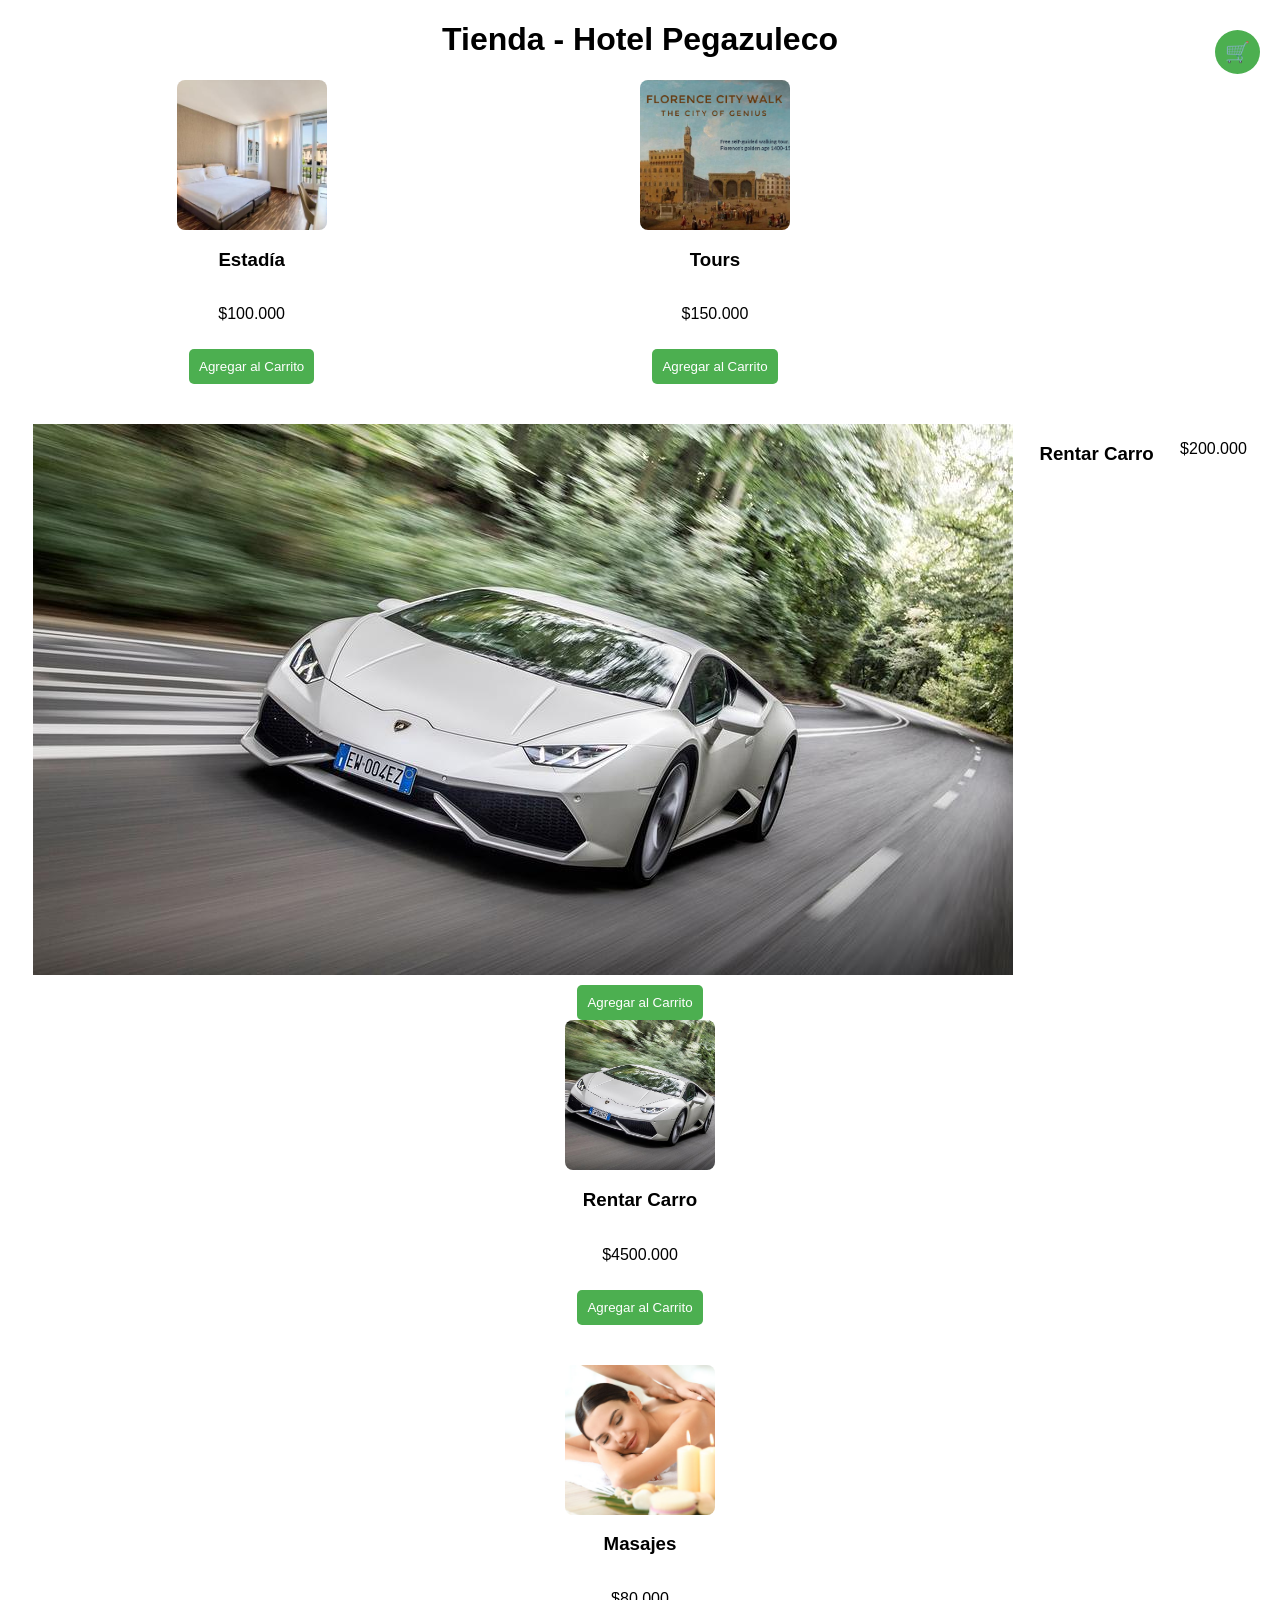
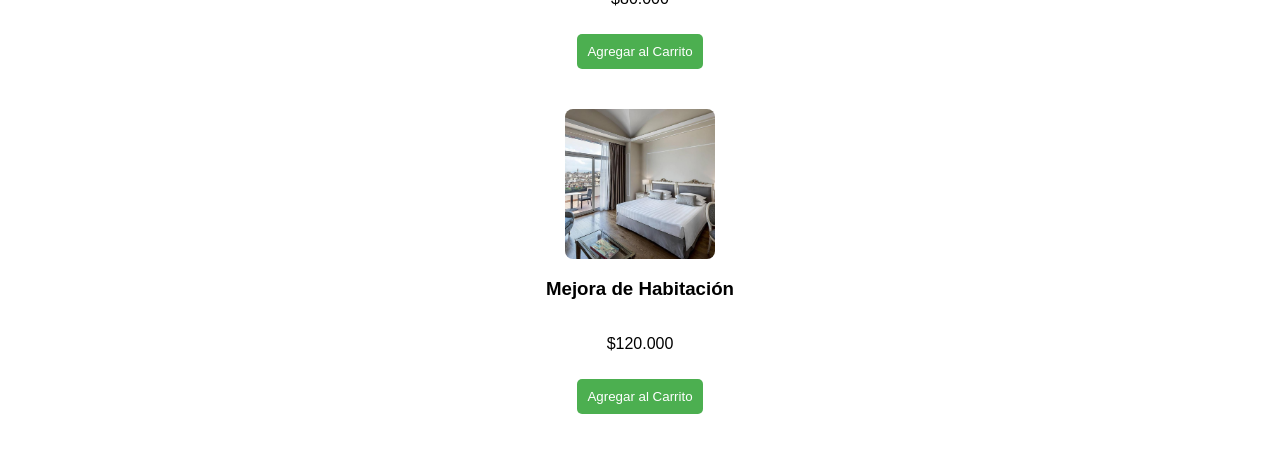
==== proyecto/idex.html @ acb7ada9 "Correciones" ====
<!DOCTYPE html>
<html lang="es">
<head>
    <meta charset="UTF-8">
    <meta name="viewport" content="width=device-width, initial-scale=1.0">
    <title>Hotel Pegazuleco - Hotel</title>
    <link rel="stylesheet" href="css/style.css">
</head>
<body>
    <h1>Tienda - Hotel Pegazuleco</h1>

    <!-- Botón del Carrito -->
    <button id="cart-button" onclick="toggleCart()">🛒</button>
    
    <!-- Galería de Productos -->
    <div id="gallery-section" class="gallery">
        <div class="product">
            <img src="images/Estadia.jpg" alt="Estadía">
            <h3>Estadía</h3>
            <p>$100.000</p>
            <button id="Estadía-add" onclick="addToCart('Estadía', 100)">Agregar al Carrito</button>
            <div id="Estadía-controls" class="quantity-controls" style="display: none;">
                <button onclick="removeFromCartInGallery('Estadía', 100)">-</button>
                <span id="Estadía-quantity"> 0 </span>
                <button onclick="addToCart('Estadía', 100)">+</button>
            </div>
        </div>

        <div class="product">
            <img src="images/tour.jpg" alt="Tours">
            <h3>Tours</h3>
            <p>$150.000</p>
            <button id="Tours-add" onclick="addToCart('Tours', 150)">Agregar al Carrito</button>
            <div id="Tours-controls" class="quantity-controls" style="display: none;">
                <button onclick="removeFromCartInGallery('Tours', 150)">-</button>
                <span id="Tours-quantity">0</span>
                <button onclick="addToCart('Tours', 150)">+</button>
            </div>
        </div>

        <div class="product"></div>
            <img src="images/carro.jpg" alt="Rentar Carro">
            <h3>Rentar Carro</h3>
            <p>$200.000</p>
            <button id="Rentar Carro-add" onclick="addToCart('Rentar Carro', 200)">Agregar al Carrito</button>
            <div id="Rentar Carro-controls" class="quantity-controls" style="display: none;">
                <button onclick="removeFromCartInGallery('Rentar Carro', 200)">-</button>
                <span id="Rentar Carro-quantity">0</span>
                <button onclick="addToCart('Rentar Carro', 200)">+</button>
            </div>
        </div>

        <div class="product">
            <img src="images/carro.jpg" alt="Rentar Carro de lujo">
            <h3>Rentar Carro</h3>
            <p>$4500.000</p>
            <button id="Rentar Carro-add" onclick="addToCart('Rentar Carro', 200)">Agregar al Carrito</button>
            <div id="Rentar Carro-controls" class="quantity-controls" style="display: none;">
                <button onclick="removeFromCartInGallery('Rentar Carro', 200)">-</button>
                <span id="Rentar Carro-quantity">0</span>
                <button onclick="addToCart('Rentar Carro', 200)">+</button>
            </div>
        </div>

        <div class="product">
            <img src="images/masajes.jpg" alt="Masajes">
            <h3>Masajes</h3>
            <p>$80.000</p>
            <button id="Masajes-add" onclick="addToCart('Masajes', 80)">Agregar al Carrito</button>
            <div id="Masajes-controls" class="quantity-controls" style="display: none;">
                <button onclick="removeFromCartInGallery('Masajes', 80)">-</button>
                <span id="Masajes-quantity">0</span>
                <button onclick="addToCart('Masajes', 80)">+</button>
            </div>
        </div>

        <div class="product">
            <img src="images/MejoraHabitacion.jpg" alt="Mejora de Habitación">
            <h3>Mejora de Habitación</h3>
            <p>$120.000</p>
            <button id="Mejora de Habitación-add" onclick="addToCart('Mejora de Habitación', 120)">Agregar al Carrito</button>
            <div id="Mejora de Habitación-controls" class="quantity-controls" style="display: none;">
                <button onclick="removeFromCartInGallery('Mejora de Habitación', 120)">-</button>
                <span id="Mejora de Habitación-quantity">0</span>
                <button onclick="addToCart('Mejora de Habitación', 120)">+</button>
            </div>
        </div>
    </div>

    <!-- Carrito -->
    <div id="cart-section" style="display: none;">
        <h2>Carrito</h2>
        <div id="cart-items">
            <!-- Aquí se mostrarán los productos del carrito -->
        </div>
        <h3 id="total">Total: $0</h3>
        <button id="checkout" onclick="sendWhatsAppMessage()">Checkout</button>
        <button id="back-to-gallery" onclick="toggleCart()">Volver a la Galería</button>
    </div>

    <script src="js/script.js"></script>
</body>
</html>
---- proyecto/css/style.css ----
body {
    font-family: Arial, sans-serif;
    margin: 20px;
}

h1, h2 {
    text-align: center;
}

.gallery {
    display: flex;
    justify-content: space-around;
    flex-wrap: wrap;
    margin-top: 20px;
}
#gallery-section {
    display: flex;
    justify-content: space-around;
    flex-wrap: wrap;
    margin-top: 20px;
}

.product {
    display: flex;
    flex-direction: column;
    align-items: center;
    justify-content: center;
    text-align: center;
    margin-bottom: 40px;
}

.product img {
    width: 150px;
    height: 150px;
    object-fit: cover;
    border-radius: 8px;
}

button {
    margin-top: 10px;
    padding: 10px;
    background-color: #4CAF50;
    color: white;
    border: none;
    cursor: pointer;
    border-radius: 5px;
}
button#add-to-cart, .quantity-controls {
    width: 100%; /* Asegura que ambos (botón y controles) tengan el mismo ancho */
    text-align: center;
}
button#add-to-cart {
    display: block;
    margin-top: 10px;
    padding: 10px;
    background-color: #4CAF50;
    color: white;
    border: none;
    cursor: pointer;
    border-radius: 5px;
}

button#add-to-cart:hover {
    background-color: #45a049;
}
button:hover {
    background-color: #45a049;
}

#cart {
    margin: 20px;
    border: 1px solid #ddd;
    padding: 10px;
}

#checkout {
    display: block;
    margin: 20px auto;
    padding: 10px 20px;
    background-color: #008CBA;
    color: white;
    border: none;
    border-radius: 5px;
    cursor: not-allowed; /* Deshabilitado por ahora */
}

#cart-button {
    position: fixed;
    top: 20px;
    right: 20px;
    background-color: #4CAF50;
    color: white;
    border: none;
    padding: 10px;
    border-radius: 50%;
    font-size: 20px;
    cursor: pointer;
}

#cart-button:hover {
    background-color: #45a049;
}

#cart-section {
    margin: 20px auto;
    padding: 20px;
    border: 1px solid #ddd;
    background-color: #f9f9f9;
    width: 300px;
}

#cart-items p {
    margin: 5px 0;
}

#cart-items button {
    margin-left: 10px;
    padding: 5px;
    background-color: #e74c3c;
    color: white;
    border: none;
    cursor: pointer;
}

#cart-items button:hover {
    background-color: #c0392b;
}
#checkout {
    display: block;
    margin: 20px auto;
    padding: 10px 20px;
    background-color: #008CBA;
    color: white;
    border: none;
    border-radius: 5px;
    cursor: pointer;
}

#back-to-gallery {
    display: block;
    margin: 20px auto;
    padding: 10px 20px;
    background-color: #4CAF50;
    color: white;
    border: none;
    border-radius: 5px;
    cursor: pointer;
}

#back-to-gallery:hover {
    background-color: #45a049;
}
.quantity-controls {
    display: flex;
    justify-content: center;    
    align-items: center;        
    gap: 15px;                  
    margin-top: 10px;           
}
.quantity-controls button {
    padding: 5px 15px;          
    background-color: #4CAF50;  
    color: white;               
    border: none;              
    border-radius: 5px;        
    font-size: 16px;         
    cursor: pointer;        
}

.quantity-controls button:hover {
    background-color: #45a049;  
}

.quantity-controls span {
    font-size: 18px;         
    padding: 0 10px;          
    display: inline-block;     
}
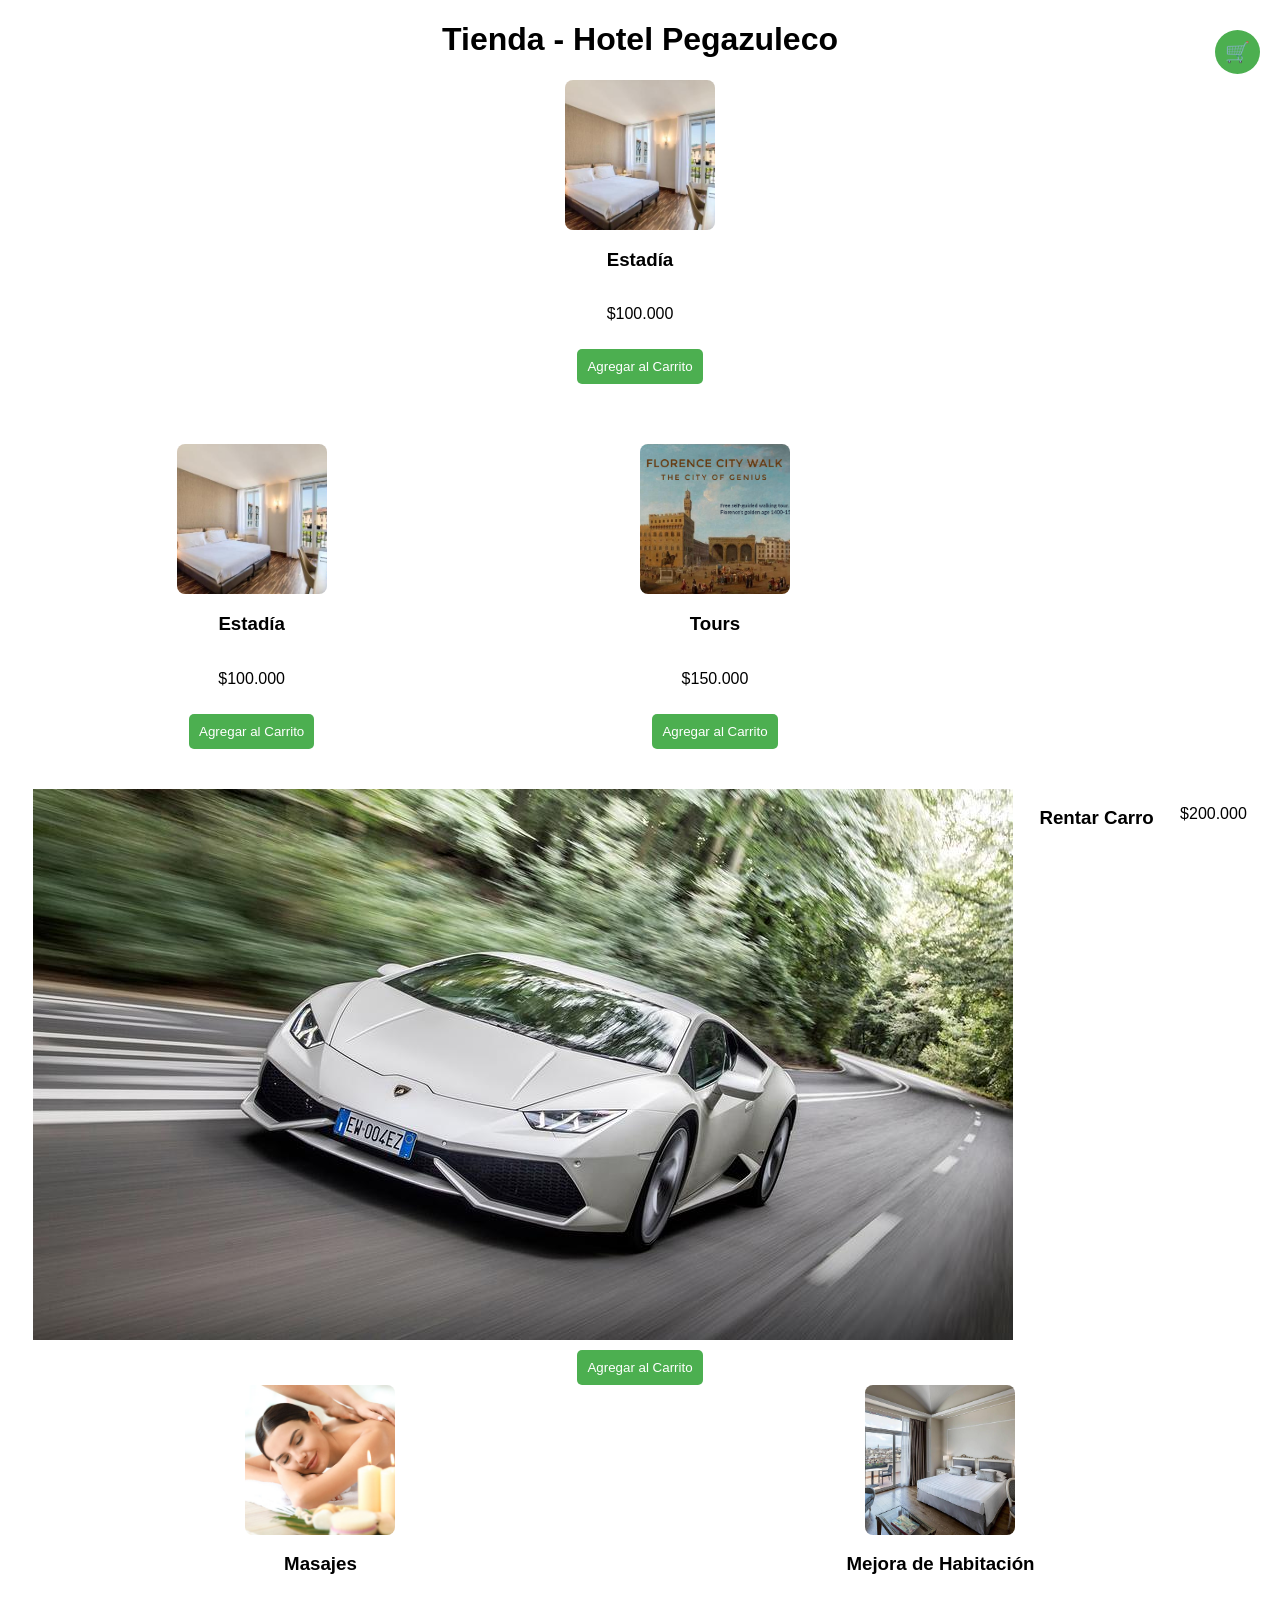
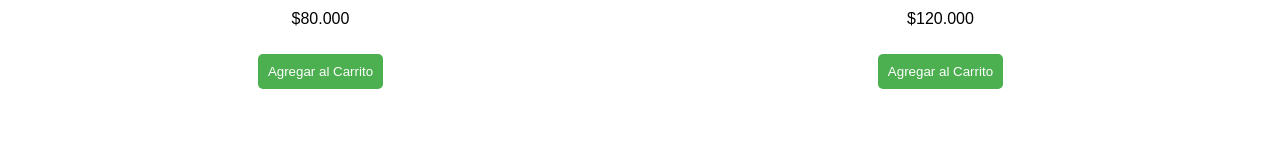
==== commit b5504197: "Galerias actualizadas" ====
--- a/proyecto/idex.html
+++ b/proyecto/idex.html
@@ -12,7 +12,7 @@
     <!-- Botón del Carrito -->
     <button id="cart-button" onclick="toggleCart()">🛒</button>
     
-    <!-- Galería de Productos -->
+    <!-- Galerías -->
     <div id="gallery-section" class="gallery">
         <div class="product">
             <img src="images/Estadia.jpg" alt="Estadía">
@@ -25,6 +25,19 @@
                 <button onclick="addToCart('Estadía', 100)">+</button>
             </div>
         </div>
+
+        <div id="gallery-section" class="gallery">
+            <div class="product">
+                <img src="images/Estadia.jpg" alt="Estadía">
+                <h3>Estadía</h3>
+                <p>$100.000</p>
+                <button id="Estadía-add" onclick="addToCart('Estadía', 100)">Agregar al Carrito</button>
+                <div id="Estadía-controls" class="quantity-controls" style="display: none;">
+                    <button onclick="removeFromCartInGallery('Estadía', 100)">-</button>
+                    <span id="Estadía-quantity"> 0 </span>
+                    <button onclick="addToCart('Estadía', 100)">+</button>
+                </div>
+            </div>
 
         <div class="product">
             <img src="images/tour.jpg" alt="Tours">
@@ -42,18 +55,6 @@
             <img src="images/carro.jpg" alt="Rentar Carro">
             <h3>Rentar Carro</h3>
             <p>$200.000</p>
-            <button id="Rentar Carro-add" onclick="addToCart('Rentar Carro', 200)">Agregar al Carrito</button>
-            <div id="Rentar Carro-controls" class="quantity-controls" style="display: none;">
-                <button onclick="removeFromCartInGallery('Rentar Carro', 200)">-</button>
-                <span id="Rentar Carro-quantity">0</span>
-                <button onclick="addToCart('Rentar Carro', 200)">+</button>
-            </div>
-        </div>
-
-        <div class="product">
-            <img src="images/carro.jpg" alt="Rentar Carro de lujo">
-            <h3>Rentar Carro</h3>
-            <p>$4500.000</p>
             <button id="Rentar Carro-add" onclick="addToCart('Rentar Carro', 200)">Agregar al Carrito</button>
             <div id="Rentar Carro-controls" class="quantity-controls" style="display: none;">
                 <button onclick="removeFromCartInGallery('Rentar Carro', 200)">-</button>
@@ -87,11 +88,11 @@
         </div>
     </div>
 
-    <!-- Carrito -->
+    <!-- Carrito de compras -->
     <div id="cart-section" style="display: none;">
         <h2>Carrito</h2>
         <div id="cart-items">
-            <!-- Aquí se mostrarán los productos del carrito -->
+            <!-- Aquí se mostrarán los productos del carrito de compras-->
         </div>
         <h3 id="total">Total: $0</h3>
         <button id="checkout" onclick="sendWhatsAppMessage()">Checkout</button>
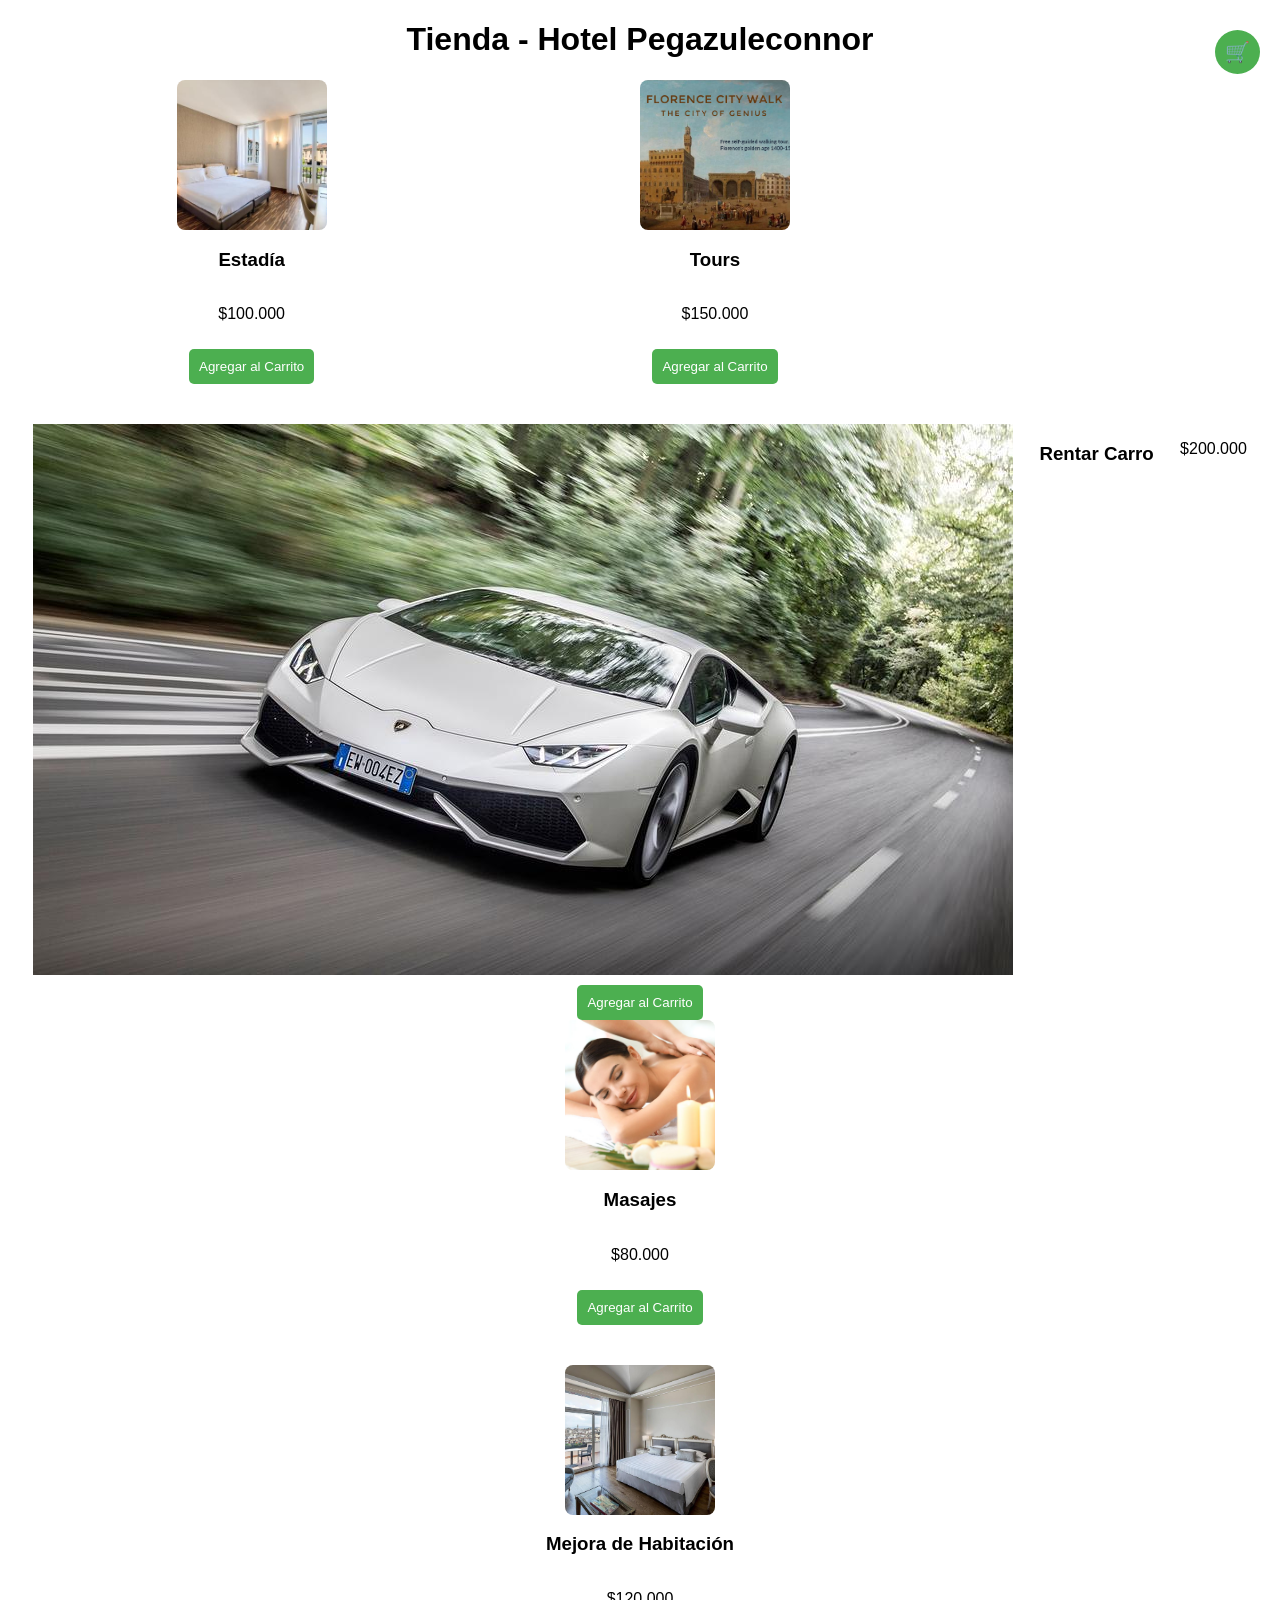
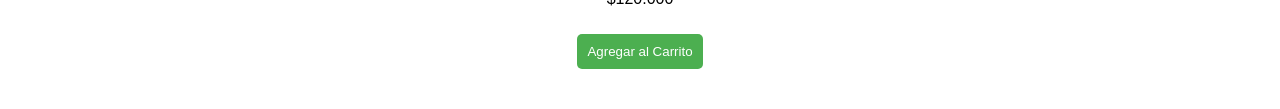
==== commit fd6374ff: "Titulo ajustado" ====
--- a/proyecto/idex.html
+++ b/proyecto/idex.html
@@ -7,9 +7,9 @@
     <link rel="stylesheet" href="css/style.css">
 </head>
 <body>
-    <h1>Tienda - Hotel Pegazuleco</h1>
+    <h1>Tienda - Hotel Pegazuleconnor</h1>
 
-    <!-- Botón del Carrito -->
+    <!-- Botón del Carrito de compras-->
     <button id="cart-button" onclick="toggleCart()">🛒</button>
     
     <!-- Galerías -->
@@ -25,19 +25,6 @@
                 <button onclick="addToCart('Estadía', 100)">+</button>
             </div>
         </div>
-
-        <div id="gallery-section" class="gallery">
-            <div class="product">
-                <img src="images/Estadia.jpg" alt="Estadía">
-                <h3>Estadía</h3>
-                <p>$100.000</p>
-                <button id="Estadía-add" onclick="addToCart('Estadía', 100)">Agregar al Carrito</button>
-                <div id="Estadía-controls" class="quantity-controls" style="display: none;">
-                    <button onclick="removeFromCartInGallery('Estadía', 100)">-</button>
-                    <span id="Estadía-quantity"> 0 </span>
-                    <button onclick="addToCart('Estadía', 100)">+</button>
-                </div>
-            </div>
 
         <div class="product">
             <img src="images/tour.jpg" alt="Tours">
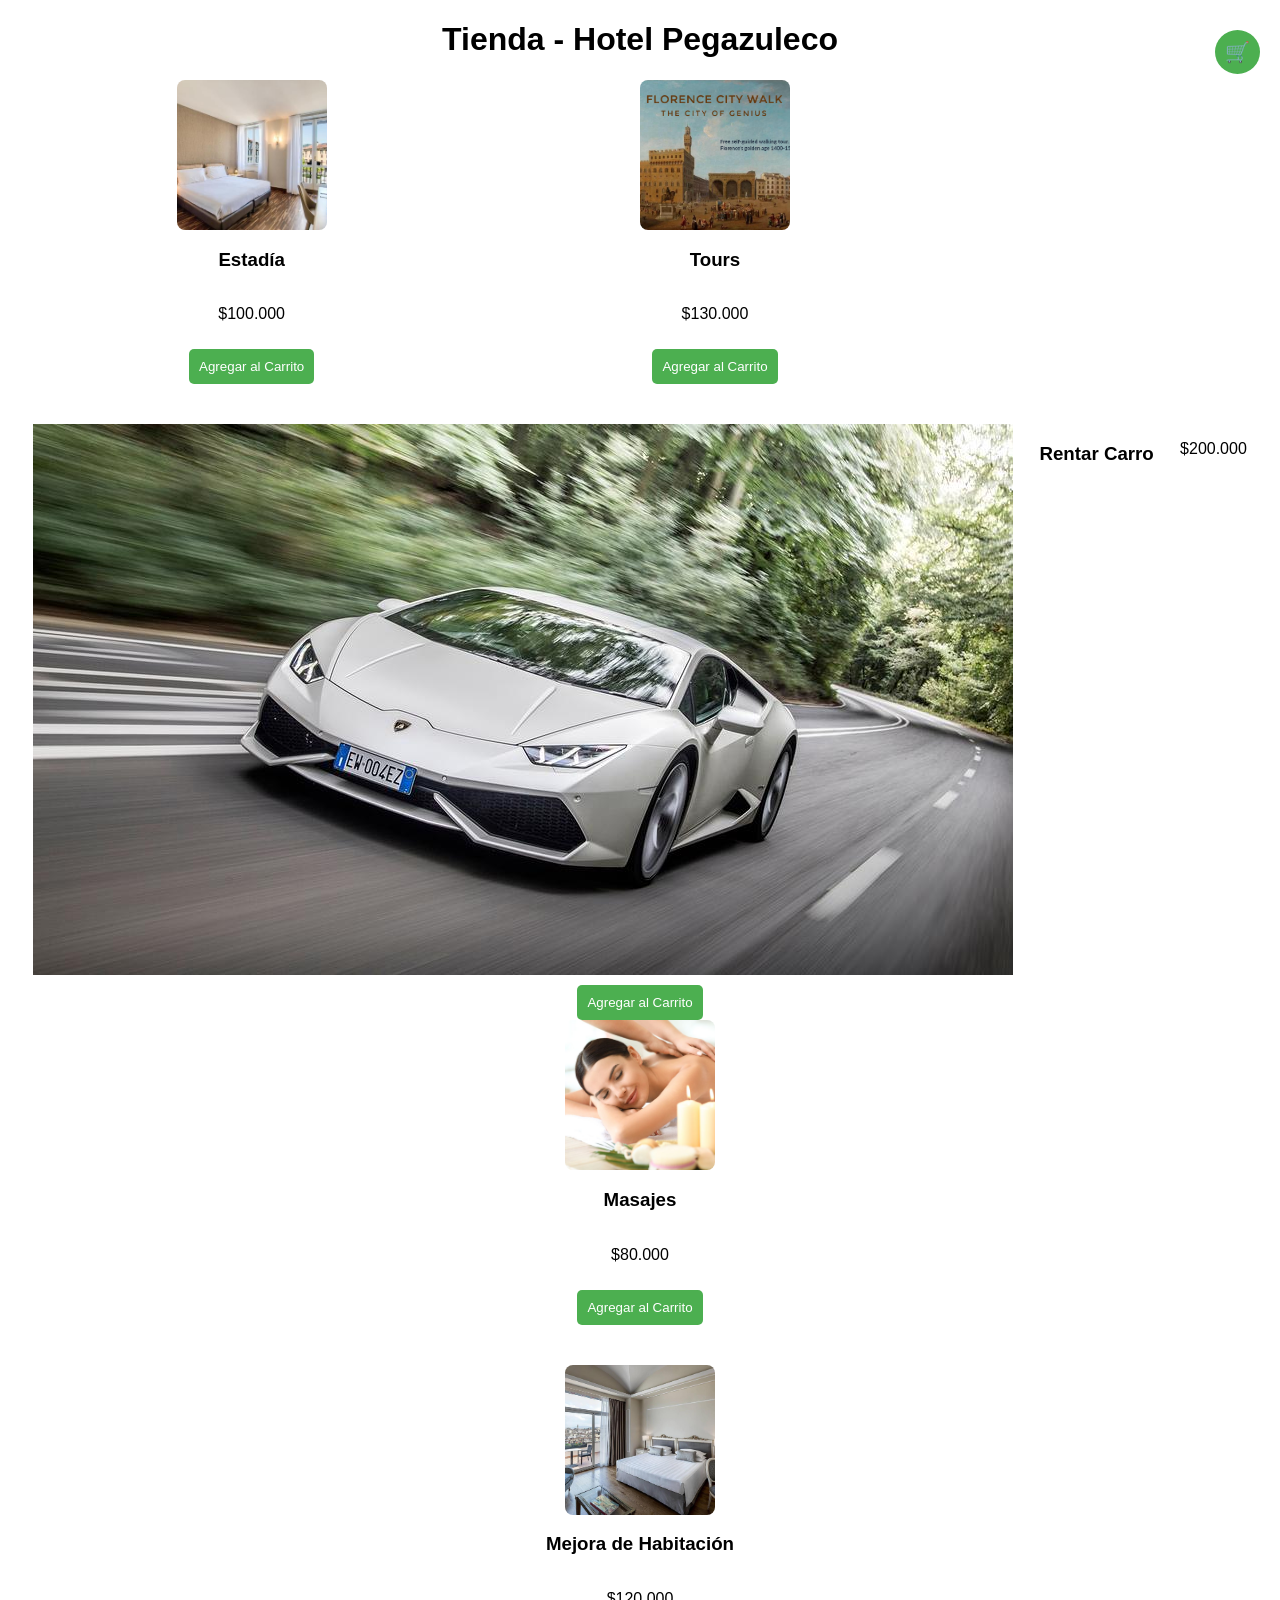
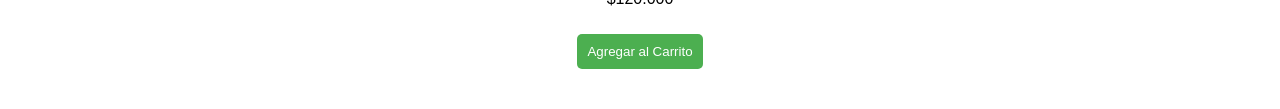
==== commit 07e4b334: "cambio precios" ====
--- a/proyecto/idex.html
+++ b/proyecto/idex.html
@@ -7,7 +7,7 @@
     <link rel="stylesheet" href="css/style.css">
 </head>
 <body>
-    <h1>Tienda - Hotel Pegazuleconnor</h1>
+    <h1>Tienda - Hotel Pegazuleco</h1>
 
     <!-- Botón del Carrito de compras-->
     <button id="cart-button" onclick="toggleCart()">🛒</button>
@@ -29,7 +29,7 @@
         <div class="product">
             <img src="images/tour.jpg" alt="Tours">
             <h3>Tours</h3>
-            <p>$150.000</p>
+            <p>$130.000</p>
             <button id="Tours-add" onclick="addToCart('Tours', 150)">Agregar al Carrito</button>
             <div id="Tours-controls" class="quantity-controls" style="display: none;">
                 <button onclick="removeFromCartInGallery('Tours', 150)">-</button>
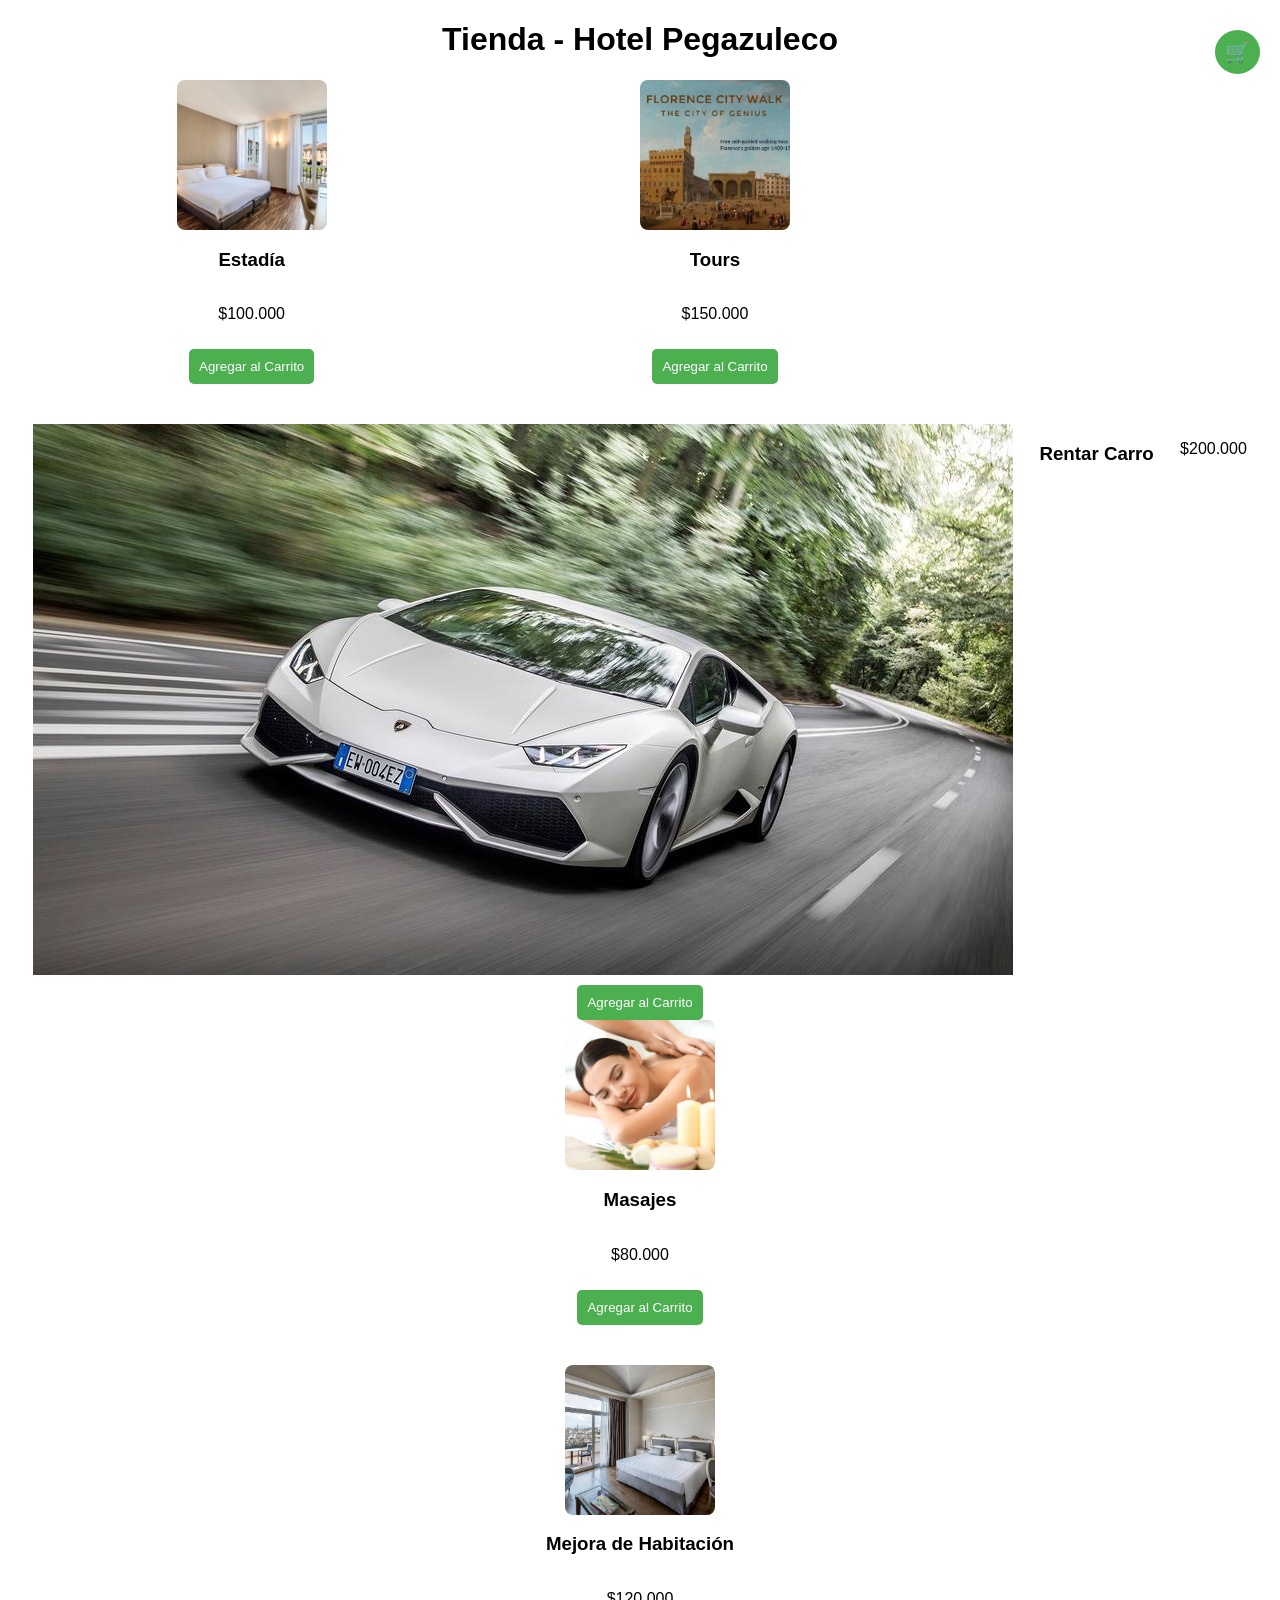
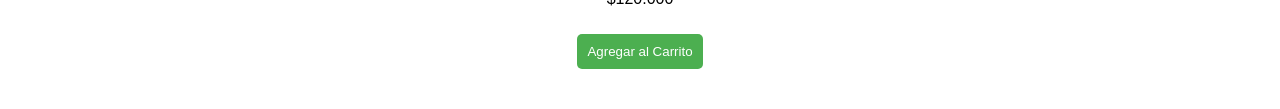
==== commit 5dc46175: "Correción error" ====
--- a/proyecto/idex.html
+++ b/proyecto/idex.html
@@ -29,7 +29,7 @@
         <div class="product">
             <img src="images/tour.jpg" alt="Tours">
             <h3>Tours</h3>
-            <p>$130.000</p>
+            <p>$150.000</p>
             <button id="Tours-add" onclick="addToCart('Tours', 150)">Agregar al Carrito</button>
             <div id="Tours-controls" class="quantity-controls" style="display: none;">
                 <button onclick="removeFromCartInGallery('Tours', 150)">-</button>
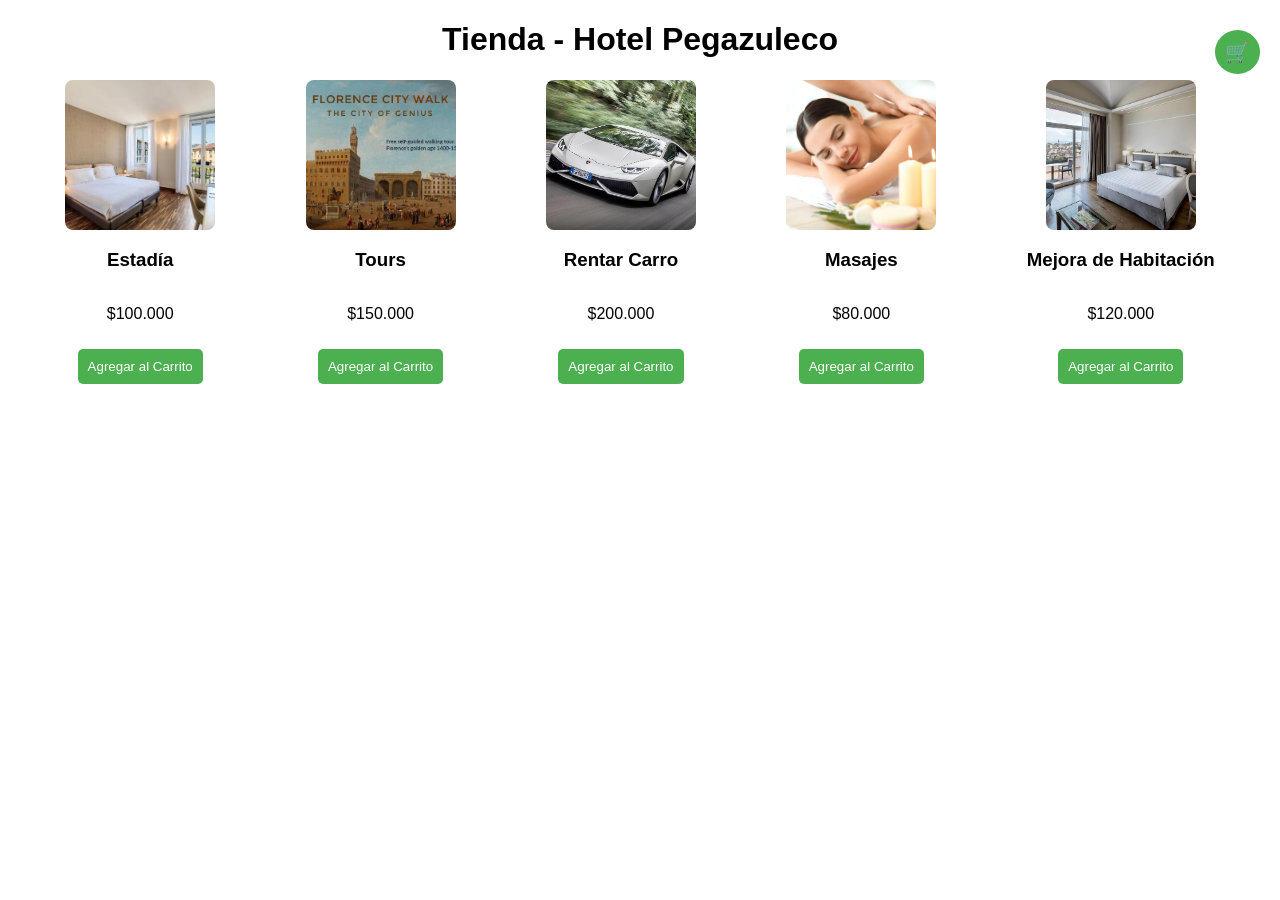
==== commit 8f89681f: "intentando corregir" ====
--- a/proyecto/idex.html
+++ b/proyecto/idex.html
@@ -9,10 +9,10 @@
 <body>
     <h1>Tienda - Hotel Pegazuleco</h1>
 
-    <!-- Botón del Carrito de compras-->
+    <!-- Botón del Carrito -->
     <button id="cart-button" onclick="toggleCart()">🛒</button>
     
-    <!-- Galerías -->
+    <!-- Galería de Productos -->
     <div id="gallery-section" class="gallery">
         <div class="product">
             <img src="images/Estadia.jpg" alt="Estadía">
@@ -38,7 +38,7 @@
             </div>
         </div>
 
-        <div class="product"></div>
+        <div class="product">
             <img src="images/carro.jpg" alt="Rentar Carro">
             <h3>Rentar Carro</h3>
             <p>$200.000</p>
@@ -75,11 +75,11 @@
         </div>
     </div>
 
-    <!-- Carrito de compras -->
+    <!-- Carrito -->
     <div id="cart-section" style="display: none;">
         <h2>Carrito</h2>
         <div id="cart-items">
-            <!-- Aquí se mostrarán los productos del carrito de compras-->
+            <!-- Aquí se mostrarán los productos del carrito -->
         </div>
         <h3 id="total">Total: $0</h3>
         <button id="checkout" onclick="sendWhatsAppMessage()">Checkout</button>
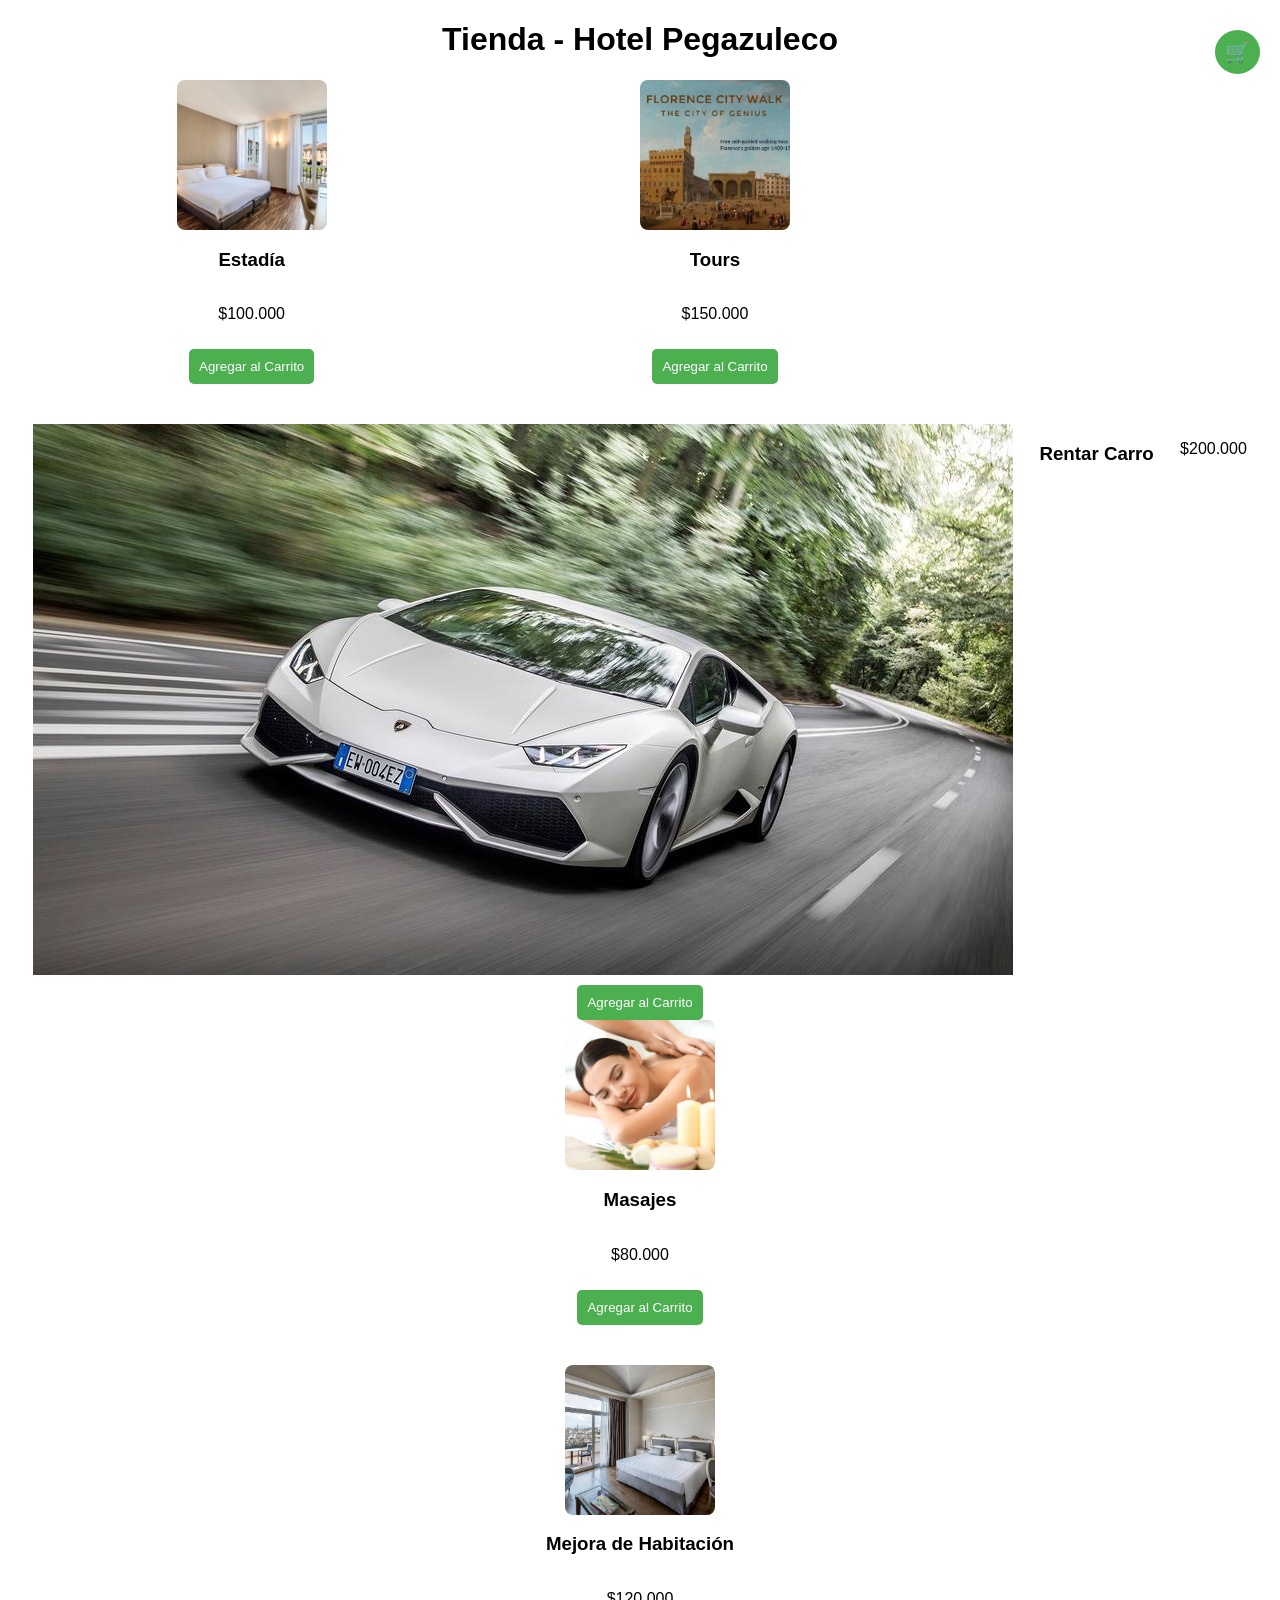
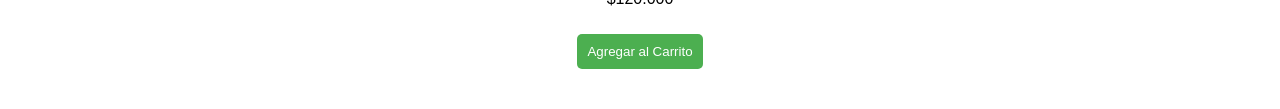
==== commit e8055e10: "Revert "intentando corregir" This reverts commit 8f89681ff9ef2d5e27a066a045a19fe6cb53d446." ====
--- a/proyecto/idex.html
+++ b/proyecto/idex.html
@@ -9,10 +9,10 @@
 <body>
     <h1>Tienda - Hotel Pegazuleco</h1>
 
-    <!-- Botón del Carrito -->
+    <!-- Botón del Carrito de compras-->
     <button id="cart-button" onclick="toggleCart()">🛒</button>
     
-    <!-- Galería de Productos -->
+    <!-- Galerías -->
     <div id="gallery-section" class="gallery">
         <div class="product">
             <img src="images/Estadia.jpg" alt="Estadía">
@@ -38,7 +38,7 @@
             </div>
         </div>
 
-        <div class="product">
+        <div class="product"></div>
             <img src="images/carro.jpg" alt="Rentar Carro">
             <h3>Rentar Carro</h3>
             <p>$200.000</p>
@@ -75,11 +75,11 @@
         </div>
     </div>
 
-    <!-- Carrito -->
+    <!-- Carrito de compras -->
     <div id="cart-section" style="display: none;">
         <h2>Carrito</h2>
         <div id="cart-items">
-            <!-- Aquí se mostrarán los productos del carrito -->
+            <!-- Aquí se mostrarán los productos del carrito de compras-->
         </div>
         <h3 id="total">Total: $0</h3>
         <button id="checkout" onclick="sendWhatsAppMessage()">Checkout</button>
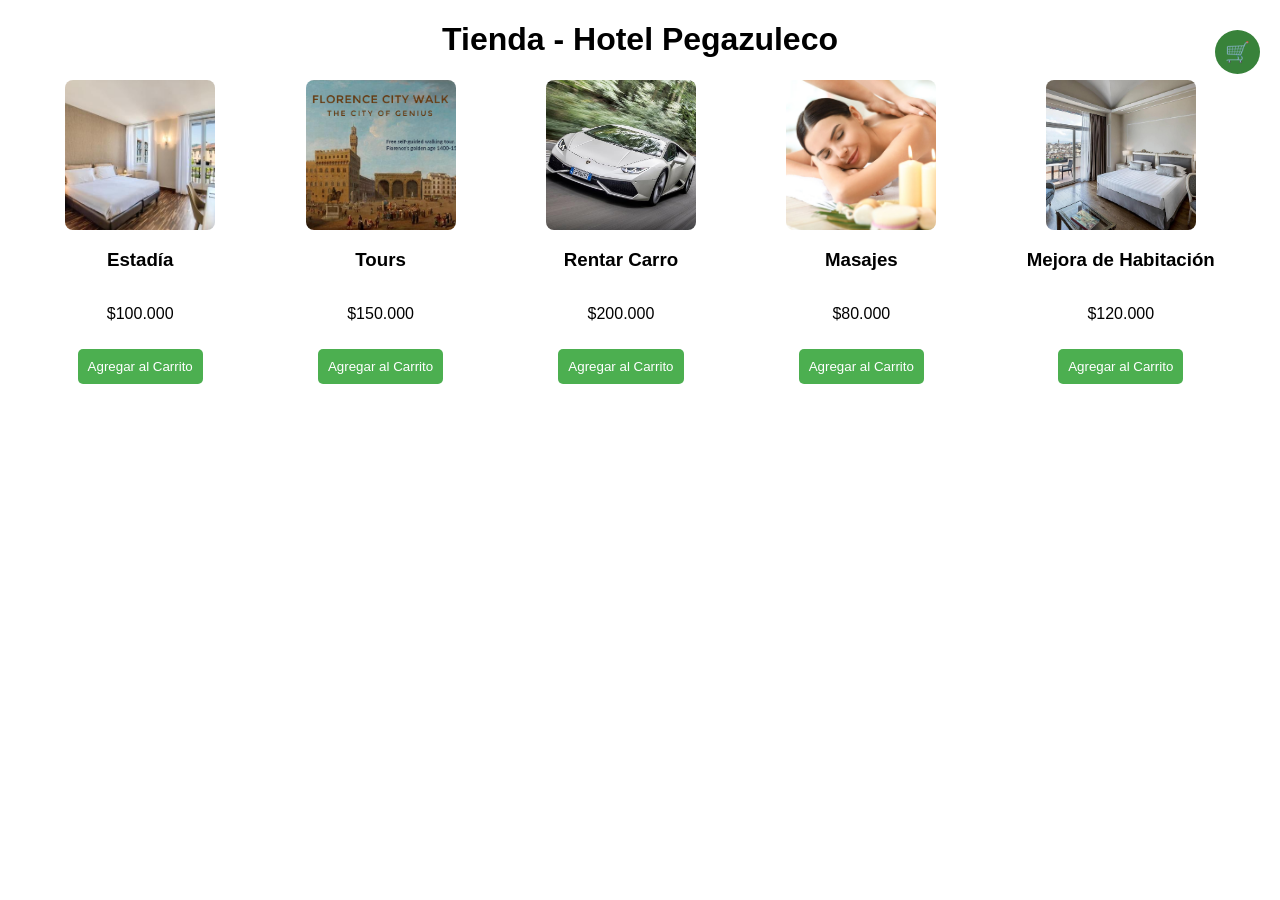
==== commit 8c937190: "Sebastian no toques nada porfavor" ====
--- a/proyecto/idex.html
+++ b/proyecto/idex.html
@@ -38,7 +38,7 @@
             </div>
         </div>
 
-        <div class="product"></div>
+        <div class="product">
             <img src="images/carro.jpg" alt="Rentar Carro">
             <h3>Rentar Carro</h3>
             <p>$200.000</p>
--- a/proyecto/css/style.css
+++ b/proyecto/css/style.css
@@ -88,7 +88,7 @@
     position: fixed;
     top: 20px;
     right: 20px;
-    background-color: #4CAF50;
+    background-color: #38823A;
     color: white;
     border: none;
     padding: 10px;
